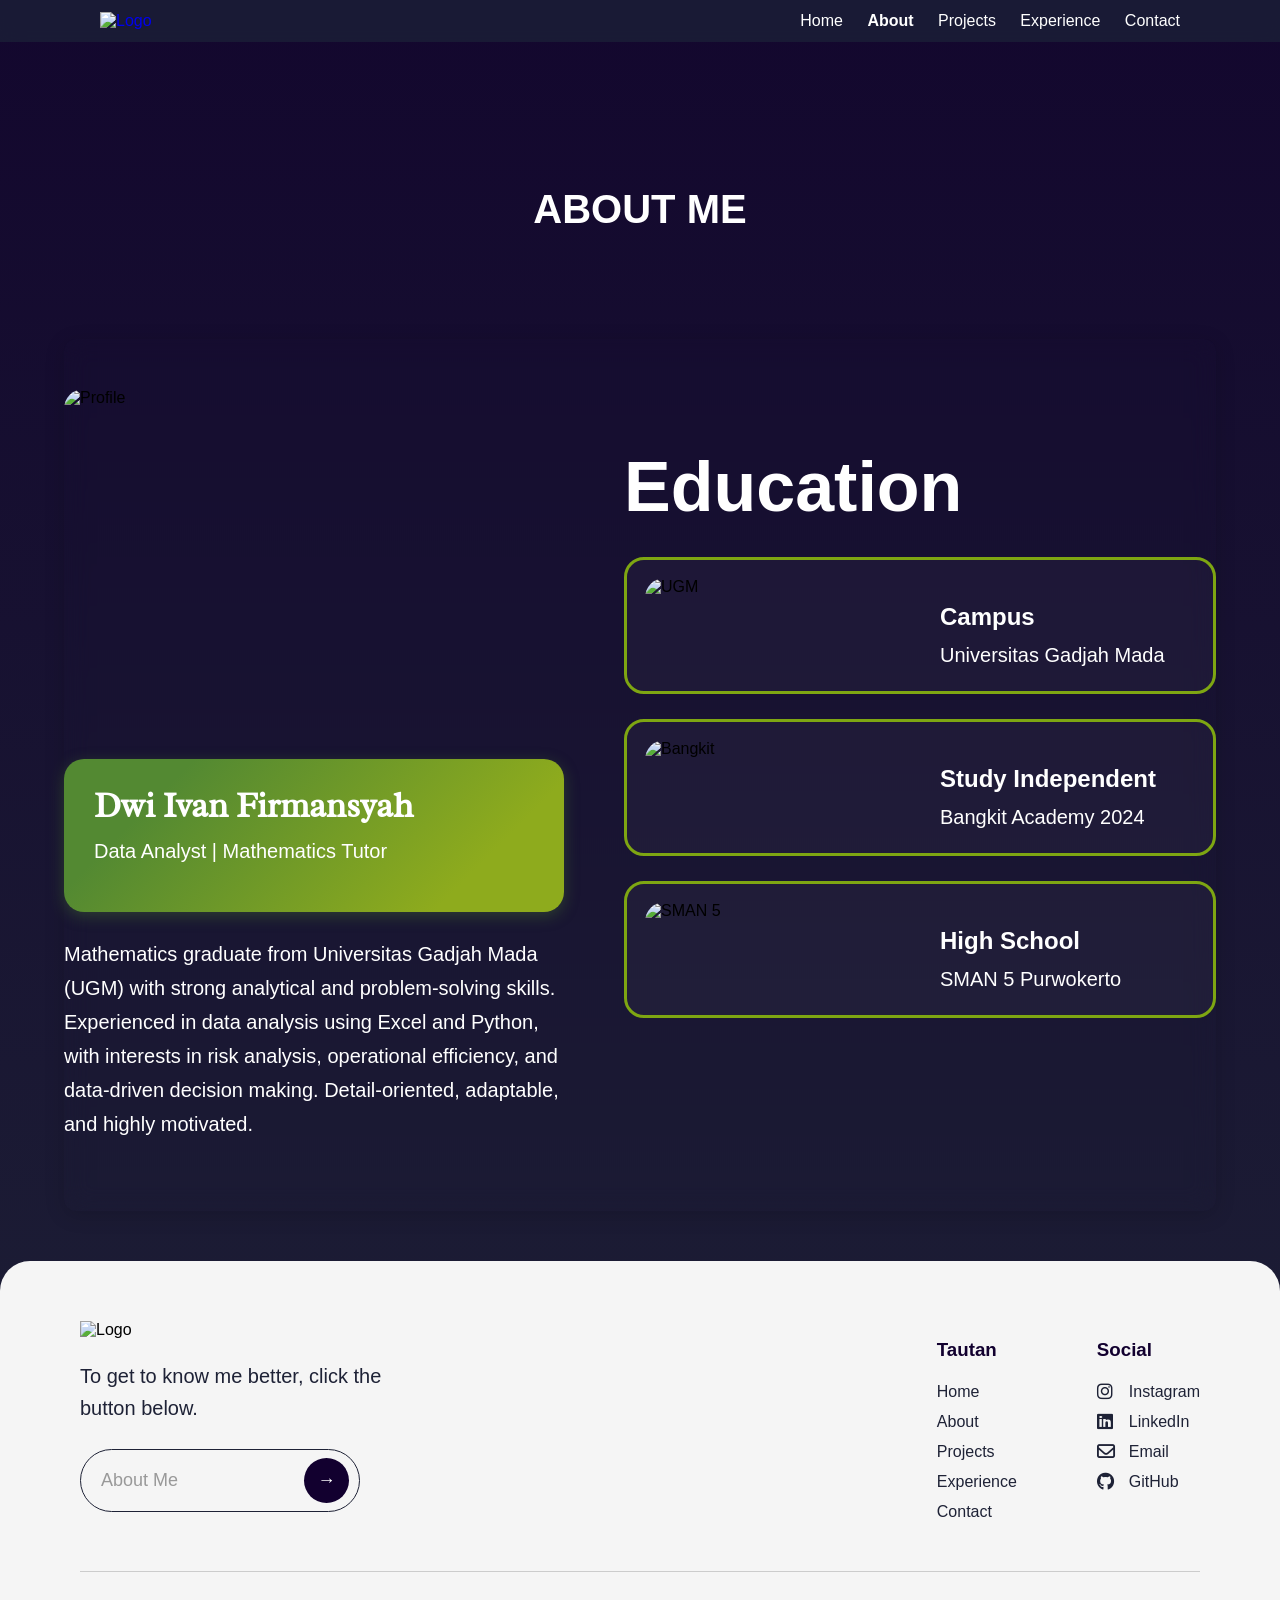
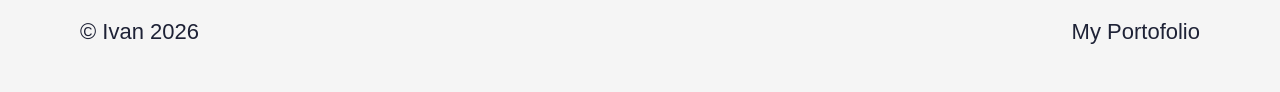
==== about.html @ 57d8c549 "Add files via upload" ====
<!DOCTYPE html>
<html>
    <head>
        <title>My Portofolio - About Me</title>
        <link href="https://fonts.googleapis.com/css2?family=Radley&display=swap" rel="stylesheet">
        <link rel="stylesheet" href="style1.css">
        <link rel="stylesheet" href="about.css">
        <link rel="stylesheet" href="https://cdnjs.cloudflare.com/ajax/libs/font-awesome/6.5.1/css/all.min.css">
    </head>

    <body>
        <nav class="navbar">
            <!-- KIRI: logo + brand -->
            <div class="nav-left">
                <a href="home.html" class="brand-link">
                <img src="image/logo.png" alt="Logo" class="logo">
                </a>
            </div>

            <!-- HAMBURGER -->
            <div class="menu-toggle" onclick="toggleMenu()">
                ☰
            </div>

            <!-- KANAN: menu -->
            <div class="nav-right" id="menu">
                <a href="home.html">Home</a>
                <a href="about.html"><b>About</b></a>
                <a href="projects.html">Projects</a>
                <a href="experience.html">Experience</a>
                <a href="contact.html">Contact</a>
            </div>
        </nav>
        <header>
            <h1>ABOUT ME</h1>
        </header>
        <section class="about-section">

            <!-- LEFT -->
            <div class="profile-card">

                <img src="image/profile.jpeg" alt="Profile" class="profile-image">

                <div class="profile-info">
                <h2>Dwi Ivan Firmansyah</h2>
                <p>Data Analyst | Mathematics Tutor</p>
                </div>

                <div class="profile-desc">
                <p>
                    Mathematics graduate from Universitas Gadjah Mada (UGM) with strong
                    analytical and problem-solving skills. Experienced in data analysis
                    using Excel and Python, with interests in risk analysis,
                    operational efficiency, and data-driven decision making.
                    Detail-oriented, adaptable, and highly motivated.
                </p>
                </div>

            </div>

            <!-- RIGHT -->
            <div class="education-area">

                <h1>Education</h1>

                <!-- ITEM 1 -->
                <div class="edu-card">
                <img src="image/balairung.webp" alt="UGM">

                <div class="edu-text">
                    <h3>Campus</h3>
                    <p>Universitas Gadjah Mada</p>
                </div>
                </div>

                <!-- ITEM 2 -->
                <div class="edu-card">
                <img src="image/bangkit.jpg" alt="Bangkit">

                <div class="edu-text">
                    <h3>Study Independent</h3>
                    <p>Bangkit Academy 2024</p>
                </div>
                </div>

                <!-- ITEM 3 -->
                <div class="edu-card">
                <img src="image/smala.jpg" alt="SMAN 5">

                <div class="edu-text">
                    <h3>High School</h3>
                    <p>SMAN 5 Purwokerto</p>
                </div>
                </div>

            </div>

        </section>
        <footer class="footer">

            <div class="footer-container">

                <!-- KIRI -->
                <div class="footer-left">

                <img src="image/logo_footer.png" alt="Logo" class="footer-logo">

                <p class="footer-desc">
                    To get to know me better, click the button below.
                </p>

                <a href="about.html" class="footer-btn">
                    About Me
                    <span>→</span>
                </a>

                </div>

                <!-- Kanan -->
                 <div class="footer-right">
                    <div class="footer-links">
                        <h3>Tautan</h3>

                        <a href="home.html">Home</a>
                        <a href="about.html">About</a>
                        <a href="projects.html">Projects</a>
                        <a href="experience.html">Experience</a>
                        <a href="contact.html">Contact</a>
                    </div>

                    <div class="footer-social">

                        <h3>Social</h3>

                        <a href="https://www.instagram.com/dwiivan_15"
                        target="_blank">

                            <i class="fa-brands fa-instagram"></i>
                            Instagram

                        </a>

                        <a href="https://www.linkedin.com/in/dwiivan15"
                        target="_blank">

                            <i class="fa-brands fa-linkedin"></i>
                            LinkedIn

                        </a>

                        <a href="mailto:dwiivanf123@gmail.com">

                            <i class="fa-regular fa-envelope"></i>
                            Email

                        </a>

                        <a href="https://github.com/dwiivan15"
                        target="_blank">

                            <i class="fa-brands fa-github"></i>
                            GitHub

                        </a>

                    </div>
                 </div>
            </div>
            <!-- GARIS -->
            <hr>
            <!-- BAWAH -->
            <div class="footer-bottom">
                <p>© Ivan 2026</p>
                <p>My Portofolio</p>
            </div>

        </footer>
    </body>
    <script>
    function toggleMenu() {
        const menu = document.getElementById("menu");
        menu.classList.toggle("active");
    }
    </script>
</html>
---- style1.css ----
/* RESET */
* {
  box-sizing: border-box;
}

/* BODY */
body {
  font-family: 'Segoe UI', Arial, sans-serif;
  margin: 0;
  margin-top: 80px;
  background: linear-gradient(to bottom, #13072e, #1e2236);
}

/* NAVBAR */
nav {
  position: fixed;
  top: 0;
  left: 0;
  width: 100%;
  background: rgba(30, 41, 59, 0.6);
  backdrop-filter: blur(10px);
  padding: 12px 100px;
  display: flex;
  justify-content: space-between;
  align-items: center;
  z-index: 1000;
  transition: all 0.3s ease;
}

/* KIRI */
.nav-left {
  display: flex;
  align-items: center;
  gap: 10px;
}

.logo {
  width: 150px;
  transition: transform 0.3s ease;
}

.logo:hover {
  transform: scale(1.05);
}

/* BRAND */
.brand-link {
  display: flex;
  align-items: center;
  gap: 10px;
  text-decoration: none;
}

.brand {
  color: white;
  font-size: 20px;
}

/* KANAN */
.nav-right a {
  position: relative;
  color: white;
  margin-left: 20px;
  text-decoration: none;
  transition: color 0.3s ease;
}

.nav-right a:hover {
  color: #38bdf8;
}

/* ACTIVE MENU */
.nav-right a.active {
  color: #38bdf8;
}

/* UNDERLINE ANIMATION */
.nav-right a::after {
  content: "";
  position: absolute;
  left: 0;
  bottom: -5px;
  width: 0%;
  height: 2px;
  background-color: #38bdf8;
  transition: width 0.3s ease;
}

.nav-right a:hover::after {
  width: 100%;
}

/* HEADER */
header {
  background-image: url("image/Bground.png");
  background-size: cover;
  background-position: center;
  background-repeat: no-repeat;
  color: white;
  text-align: center;
  padding: 80px 30px;
}

/* HERO */
.hero {
  display: flex;
  align-items: center;
  justify-content: space-between;
  flex-wrap: wrap;
  gap: 40px;
  padding: 40px;
}

.hero-text {
  flex: 1;
}

/* tombol tetap dekat text */
.hero-button {
  margin-top: 10px;
}

.hero-text {
  flex: 1;
  color: white;
}

.hero-image {
  flex: 1;
  text-align: right;
}

.hero-image img {
  width: 100%;
  max-width: 400px;
  border-radius: 20px;
}

/* ========================= */
/* BUTTON ABOUT */
/* ========================= */
.btn-about {
  display: inline-flex;
  align-items: center;
  gap: 8px;
  margin-top: 20px;

  padding: 12px 24px;
  background: #1e2238;
  color: white;
  text-decoration: none;
  border-radius: 30px;

  font-weight: 500;
  letter-spacing: 0.5px;

  transition: all 0.3s ease;
}

/* arrow */
.btn-about span {
  display: inline-block;
  transition: transform 0.3s ease;
}

/* hover */
.btn-about:hover {
  background: #38bdf8;
  transform: translateY(-2px);
  box-shadow: 0 0 15px rgba(56, 189, 248, 0.5);
}

/* arrow animasi */
.btn-about:hover span {
  transform: translateX(5px);
}

/* SECTION */
section {
  /*background: linear-gradient(
    to right,
    rgba(255, 255, 255, 0.90),
    rgba(245, 222, 222, 0.40)
  );*/

  backdrop-filter: blur(12px);

  margin: 20px auto;
  padding: 25px;
  max-width: 1100px;
  width: 90%;

  border-radius: 12px;

  /*border: 1px solid rgba(255,255,255,0.2);*/

  box-shadow: 0 4px 20px rgba(0,0,0,0.15);
}

/* FOOTER */
.footer {
  background: #f5f5f5;
  border-radius: 30px 30px 0 0;
  padding: 60px 80px 20px;
  margin-top: 50px;
}

/* CONTAINER */
.footer-container {
  display: flex;
  justify-content: center;
  gap: 200px;
  flex-wrap: wrap;
}

/* LOGO */
.footer-logo {
  width: 200px;
  margin-bottom: 1px;
}

/* LEFT */
.footer-left {
  flex: 1;
  min-width: 250px;
}

.footer-desc {
  font-size: 20px;
  color: #1e2236;
  max-width: 350px;
  margin-bottom: 25px;
}

/* BUTTON */
.footer-btn {
  display: inline-flex;
  align-items: center;
  justify-content: space-between;

  width: 280px;
  padding: 8px 10px 8px 20px;

  border: 1.5px solid #1e2236;
  border-radius: 40px;

  text-decoration: none;
  color: #999;
  font-size: 18px;

  transition: all 0.3s ease;
}

/* BULATAN */
.footer-btn span {
  width: 45px;
  height: 45px;
  background: #12002f;
  color: white;

  border-radius: 50%;

  display: flex;
  align-items: center;
  justify-content: center;

  transition: all 0.3s ease;
}

/* HOVER */
.footer-btn:hover {
  border-color: #38bdf8;
  color: #1e2236;
}

.footer-btn:hover span {
  transform: translateX(5px);
  background: #38bdf8;
}

/* RIGHT SIDE */
.footer-right {
  display: flex;
  gap: 80px;
}

/* LINKS */
.footer-links,
.footer-social {
  display: flex;
  flex-direction: column;
  gap: 12px;
}

.footer-links h3,
.footer-social h3 {
  color: #12002f;
  margin-bottom: 10px;
}

/* LINK STYLE */
.footer-links a,
.footer-social a {
  text-decoration: none;
  color: #1e2236;
  transition: color 0.3s ease;
}

.footer-links a:hover,
.footer-social a:hover {
  color: #38bdf8;
}

/* GARIS */
.footer hr {
  margin: 50px 0 20px;
  border: none;
  border-top: 1px solid #ccc;
}

/* BOTTOM */
.footer-bottom {
  display: flex;
  justify-content: space-between;
  flex-wrap: wrap;
  color: #1e2236;
}

/* ========================= */
/* FOOTER SOCIAL ICON */
/* ========================= */

.footer-social a {

  display: flex;
  align-items: center;

  gap: 10px;

  text-decoration: none;
  color: #1e2236;

  transition: all 0.3s ease;
}

/* ICON */

.footer-social a i {

  font-size: 18px;

  width: 22px;

  transition: all 0.3s ease;
}

/* HOVER */

.footer-social a:hover {

  color: #38bdf8;

  transform: translateX(5px);
}

.footer-social a:hover i {

  color: #38bdf8;
}

/* TEXT */
h1 {
  font-size: 40px;
}

h2 {
  font-family: 'Radley', serif;
  font-size: 68px;
  margin-bottom: 10px;
}

p {
  font-size: 22px;
  line-height: 1.6;
}

/* HAMBURGER */
.menu-toggle {
  display: none;
  font-size: 26px;
  color: white;
  cursor: pointer;
}

/* ========================= */
/* 📱 RESPONSIVE (MOBILE) */
/* ========================= */
@media (max-width: 768px) {

  body {
    margin-top: 65px;
  }
  /* NAVBAR */
  .menu-toggle {
    display: block;
  }

  nav {
    padding: 10px 20px;
  }

  .logo {
    width: 120px;
  }

  .nav-right {
    position: absolute;
    top: 70px;
    right: 0;
    width: 100%;
    background: rgba(30, 41, 59, 0.95);

    display: flex;
    flex-direction: column;
    align-items: center;

    max-height: 0;
    overflow: hidden;
    transition: max-height 0.4s ease;
  }

  .nav-right a {
    margin: 15px 0;
    font-size: 18px;
  }

  .nav-right.active {
    max-height: 300px;
  }

  /* HEADER */
  header {
    padding: 20px 5px;
  }

  /* TEXT */
  h1 {
    font-size: 28px;
  }

  h2 {
    font-size: 36px;
  }

  p {
    font-size: 16px;
  }

  /* HERO */
  .hero {
    display: flex;
    flex-direction: column;
    align-items: center;
    text-align: center;
    gap: 10px;
    padding: 20px;
  }

  .hero-text {
    order: 1;
  }

  .hero-text h2 {
    margin-bottom: 5px;
  }

  .hero-text p {
    margin-top: 0;
  }

  .hero-image {
    order: 2;
    text-align: center;
    margin-top: 5px;
  }

  .hero-button {
    order: 3;
    width: 100%;
    text-align: center;
    margin-top: 10px;
  }

  .btn-about {
    display: inline-block;
  }

  .hero-image img {
    max-width: 250px;
  }

  /* BUTTON DI BAWAH GAMBAR */
  .hero-text .btn-about {
    display: block;
    margin: 15px auto 0;
  }

  /* SECTION */
  section {
    width: 95%;
    padding: 20px;
  }

  .footer {
    padding: 40px 25px 20px;
  }

  .footer-container {
    display: flex;
    flex-direction: column;
    gap: 30px;
  }

  /* kanan jadi 2 kolom */
  .footer-right {
    display: flex;
    justify-content: center;
    gap: 100px;
  }

  .footer-logo {
    width: 150px;
  }

  /* sembunyikan deskripsi & tombol */
  .footer-desc,
  .footer-btn {
    display: none;
  }

  .footer-bottom {
    display: flex;
    flex-direction: column;
    gap: 0;
    text-align: center;
  }
  .footer-bottom p {
    margin: 1px 0;
  }
}
---- about.css ----
/* ABOUT SECTION */
.about-section {
  width: 90%;
  max-width: 1300px;
  margin: auto;

  display: flex;
  justify-content: center;
  gap: 60px;
  flex-wrap: wrap;

  padding: 50px 0;
}

/* ========================= */
/* LEFT SIDE */
/* ========================= */

.profile-card {
  flex: 1;
  min-width: 320px;
  max-width: 500px;
}

.profile-image {
  width: 100%;
  height: 350px;

  object-fit: cover;

  border-radius: 20px;
  display: block;
}

/* GREEN BOX */
.profile-info {
  background: linear-gradient(
  135deg,
  #538932 20%,
  #8eab1d 80%
  );

  box-shadow: 0 4px 15px rgba(83, 137, 50, 0.35);;
  color: white;

  padding: 25px 30px;
  border-radius: 20px;

  margin-top: 20px;
}

.profile-info h2 {
  margin: 0;
  font-size: 34px;
}

.profile-info p {
  margin-top: 8px;
  font-size: 20px;
}

/* DESCRIPTION */
.profile-desc {
  margin-top: 25px;
  color: white;
}

.profile-desc p {
  font-size: 20px;
  line-height: 1.7;
}

/* ========================= */
/* RIGHT SIDE */
/* ========================= */

.education-area {
  flex: 1;
  min-width: 320px;
}

.education-area h1 {
  color: white;
  font-size: 70px;
  margin-bottom: 30px;
}

/* CARD */
.edu-card {
  display: flex;
  align-items: center;
  gap: 25px;

  border: 3px solid #7ea612;
  border-radius: 20px;

  padding: 18px;
  margin-bottom: 25px;

  background: rgba(255,255,255,0.03);
  backdrop-filter: blur(10px);
}

/* IMAGE */
.edu-card img {
  width: 270px;
  height: 95px;

  object-fit: cover;

  border-radius: 20px;

  flex-shrink: 0;
}

/* TEXT */
.edu-text h3 {
  color: white;
  font-size: 24px;
  margin-bottom: 8px;
}

.edu-text p {
  color: white;
  font-size: 20px;
  margin: 0;
}

/* ========================= */
/* RESPONSIVE */
/* ========================= */

@media (max-width: 768px) {

  .about-section {
    flex-direction: column;
    gap: 40px;
  }

  .education-area h1 {
    font-size: 45px;
    text-align: center;
  }

  .edu-card {
    flex-direction: column;
    text-align: center;
  }

  .edu-card img {
    width: 100%;
    height: 180px;
  }

  .profile-info h2 {
    font-size: 28px;
  }

  .profile-desc p,
  .edu-text p {
    font-size: 16px;
  }
}
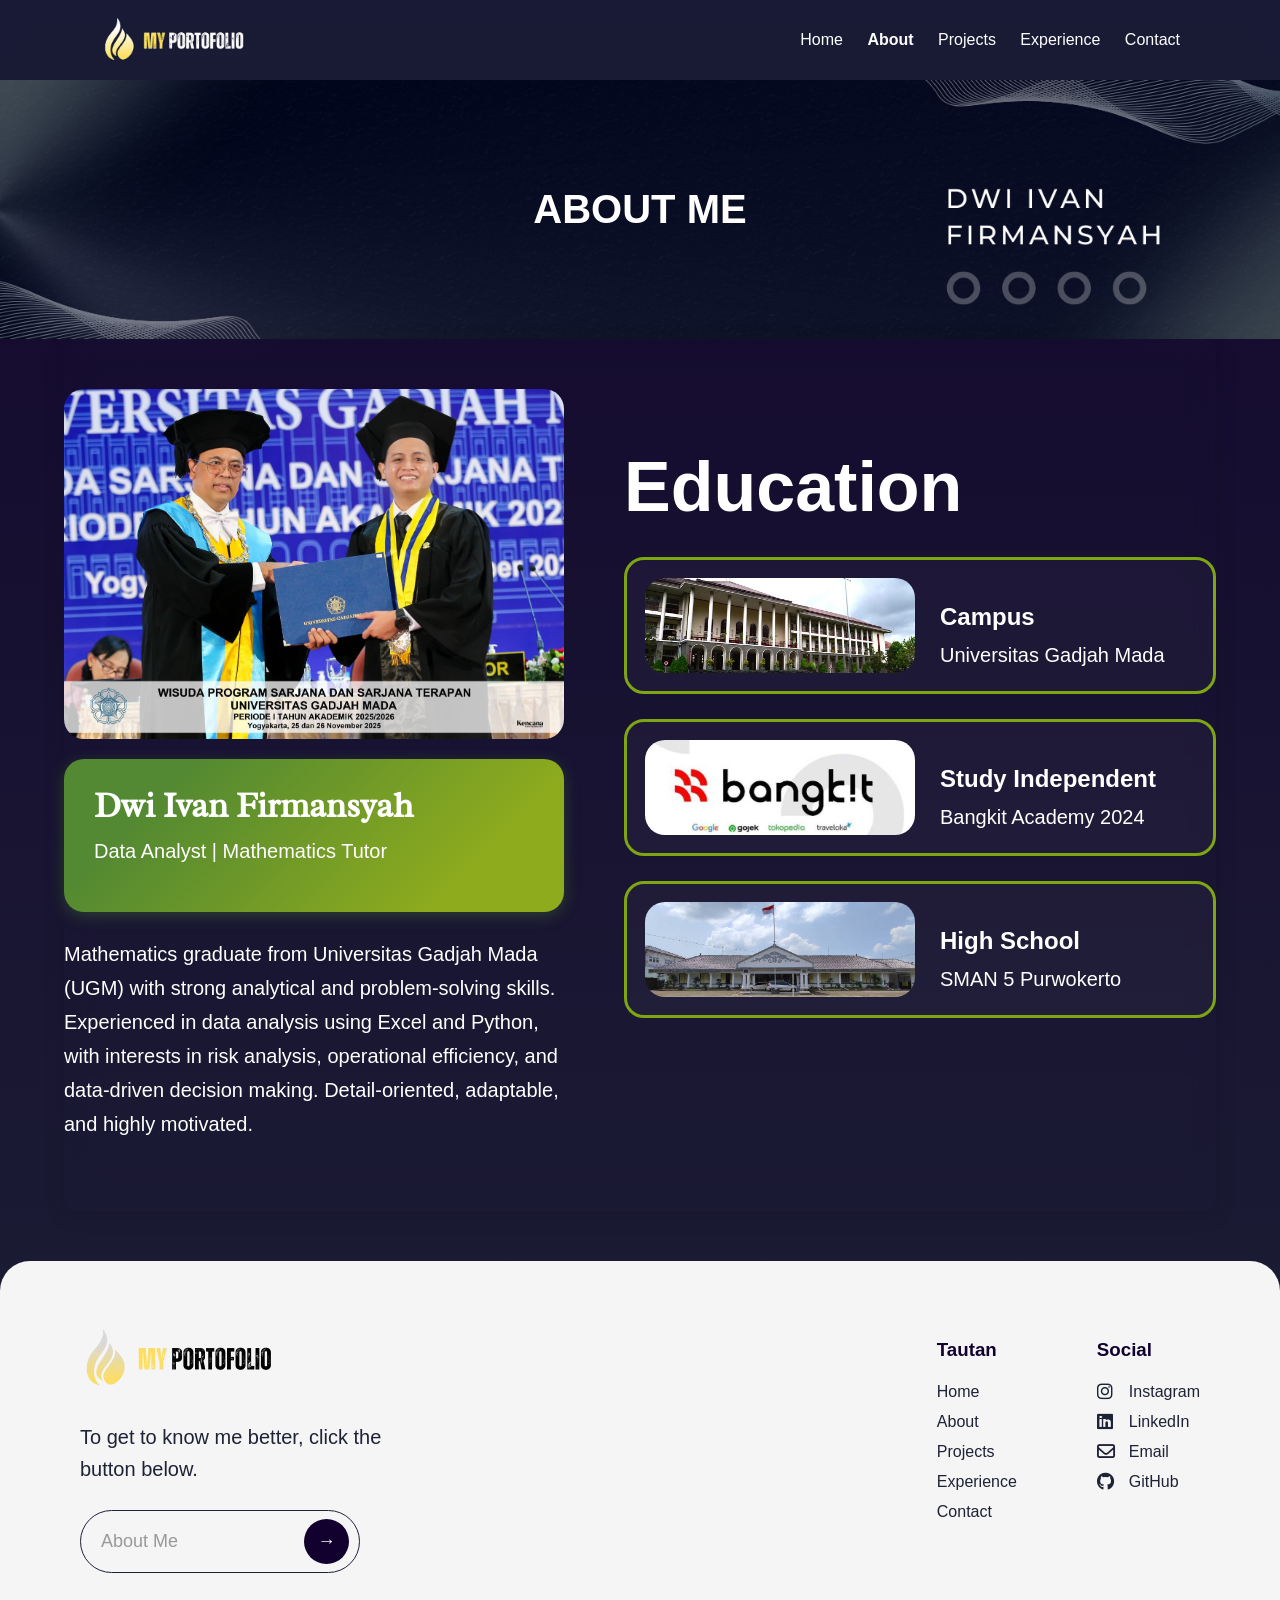
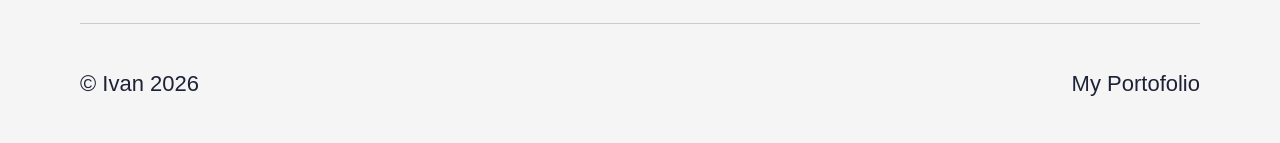
==== commit d7707b36: "Add files via upload" ====
--- a/about.html
+++ b/about.html
@@ -12,7 +12,7 @@
         <nav class="navbar">
             <!-- KIRI: logo + brand -->
             <div class="nav-left">
-                <a href="home.html" class="brand-link">
+                <a href="index.html" class="brand-link">
                 <img src="image/logo.png" alt="Logo" class="logo">
                 </a>
             </div>
@@ -24,7 +24,7 @@
 
             <!-- KANAN: menu -->
             <div class="nav-right" id="menu">
-                <a href="home.html">Home</a>
+                <a href="index.html">Home</a>
                 <a href="about.html"><b>About</b></a>
                 <a href="projects.html">Projects</a>
                 <a href="experience.html">Experience</a>
@@ -121,7 +121,7 @@
                     <div class="footer-links">
                         <h3>Tautan</h3>
 
-                        <a href="home.html">Home</a>
+                        <a href="index.html">Home</a>
                         <a href="about.html">About</a>
                         <a href="projects.html">Projects</a>
                         <a href="experience.html">Experience</a>
